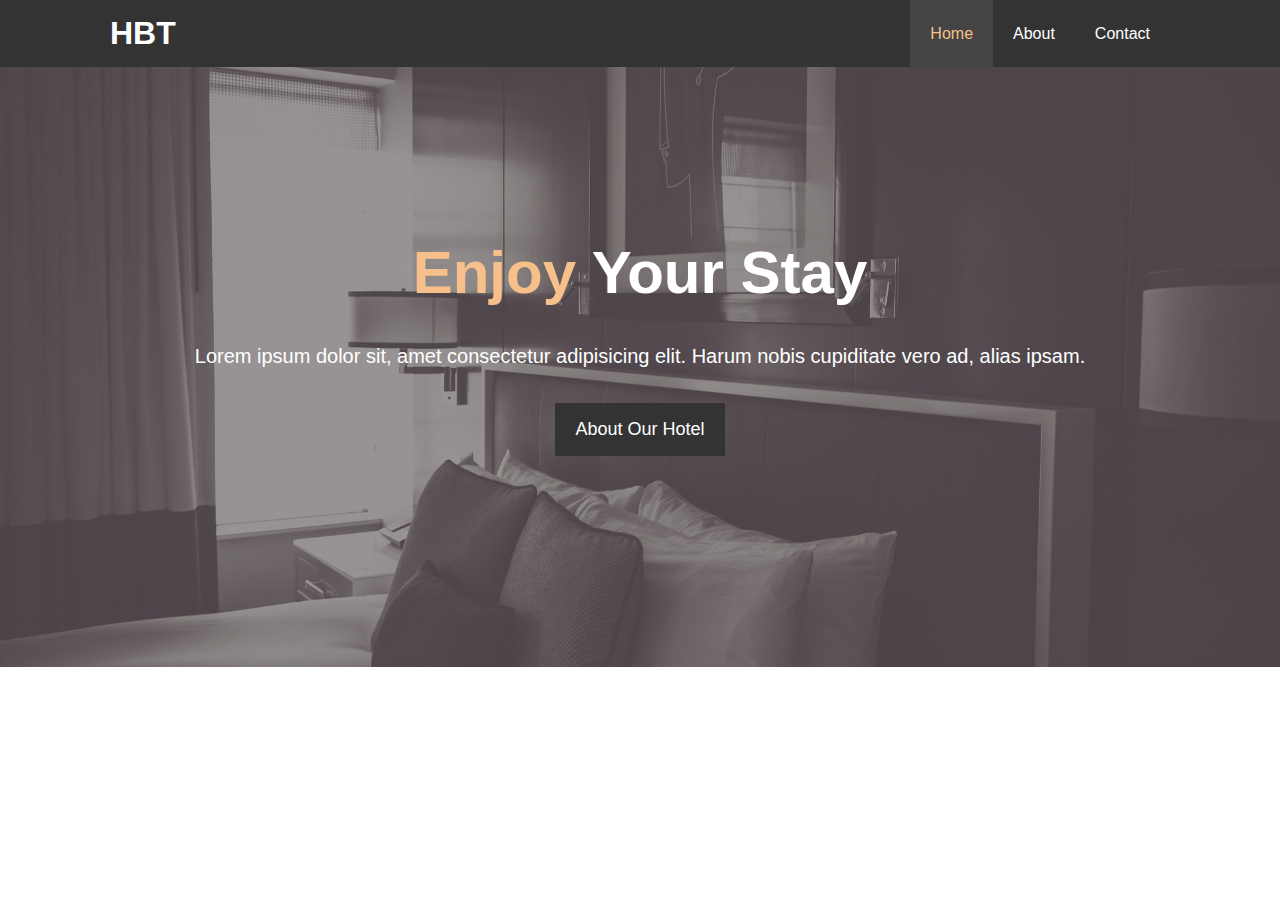
==== index.html @ 62ee6f7a "inital styling, showcase and navbar" ====
<!DOCTYPE html>
<html lang="en">
<head>
  <meta charset="UTF-8">
  <meta name="viewport" content="width=device-width, initial-scale=1.0">
  <meta http-equiv="X-UA-Compatible" content="ie=edge">
  <meta name="description" content="Welcome to the most extraordinary hotel in Boston Massachusetts">
  <meta name="keywords" content="hotel,boston hotel,new england hotel">
  <link rel="stylesheet" href="css/style.css">
  <title>Hotel BT | Welcome</title>
</head>
<body>
  <header>
    <nav id="navbar"> <!-- id navbar is where bg is, important for container-->
      <div class="container">
        <h1 class="logo"><a href="index.html">HBT</a></h1>
        <ul>
          <li><a  class="current" href="index.html">Home</a></li>
          <li><a href="about.html">About</a></li>
          <li><a href="contact.html">Contact</a></li>
        </ul>
      </div>
    </nav>

    <div id="showcase">
      <div class="container">
        <div class="showcase-content">
          <h1><span class="text-primary">Enjoy</span> Your Stay</h1>
          <p class="lead">Lorem ipsum dolor sit, amet consectetur adipisicing elit. Harum nobis cupiditate vero ad, alias ipsam.</p>
          <a class="btn" href="about.html">About Our Hotel</a>
        </div>
      </div>
    </div>
  </header>
</body>
</html>
---- css/style.css ----
/* Reset */
* {
  margin: 0; /* very helpful for lining items right up to the window */
  padding: 0;
  box-sizing: border-box; /* boxes with padding, we don't want padding to add to the actual width of the box */
}

/* Main Styling */
html, body {
  font-family: 'Segoe UI', Tahoma, Geneva, Verdana, sans-serif;
  line-height: 1.7em;
}

a {
  color: #333;
  text-decoration: none;
}

h1, h2, h3 {
  padding-bottom: 20px; /* required since we reset marg/padd in reset above */
}

p {
  margin: 10px 0;
}

/* Utility Classes */
.container { /* div within a div that organizes content in certain way */
  margin: auto;
  max-width: 1100px; /* allows responsiveness */
  overflow: auto;
  padding: 0 20px;
}

.text-primary {
  color: #f7c08a;
}

.lead {
  font-size: 20px;
}

.btn {
  display: inline-block; /* allows correct styling for a button */
  font-size: 18px;
  color: #fff;
  background: #333;
  padding: 13px 20px; /* centers words in button */
  border: none;
}

/* Navbar */
#navbar {
  background: #333;
  color: #fff;
  overflow: auto; /* background shows no matter what with this */
}

#navbar a {
  color: #fff;
}

#navbar h1 {
  float: left;
  padding-top: 20px;
}

#navbar ul {
  list-style: none;
  float: right;
}

#navbar ul li {
  float: left;
}

#navbar ul li a {
  display: block; /* allows centering of links */
  padding: 20px; /* centers links middle of navbar */
  text-align: center;
}

#navbar ul li a:hover,
#navbar ul li a.current {
  background: #444; /* very cool effect */
  color: #f7c08a;
}

/* Showcase */
#showcase {
  background: url('../img/showcase.jpg') no-repeat center center/cover;
  height: 600px; /* determines how much of bg img is displayed */
}

#showcase .showcase-content {
  color: #fff;
  text-align: center;
  padding-top: 170px;
}

#showcase .showcase-content h1 {
  font-size: 60px;
  line-height: 1.2em;
  /* padding-bottom not necessary because it is already listed above */
}

#showcase .showcase-content p {
  padding-bottom: 20px;
  line-height: 1.7em;
}
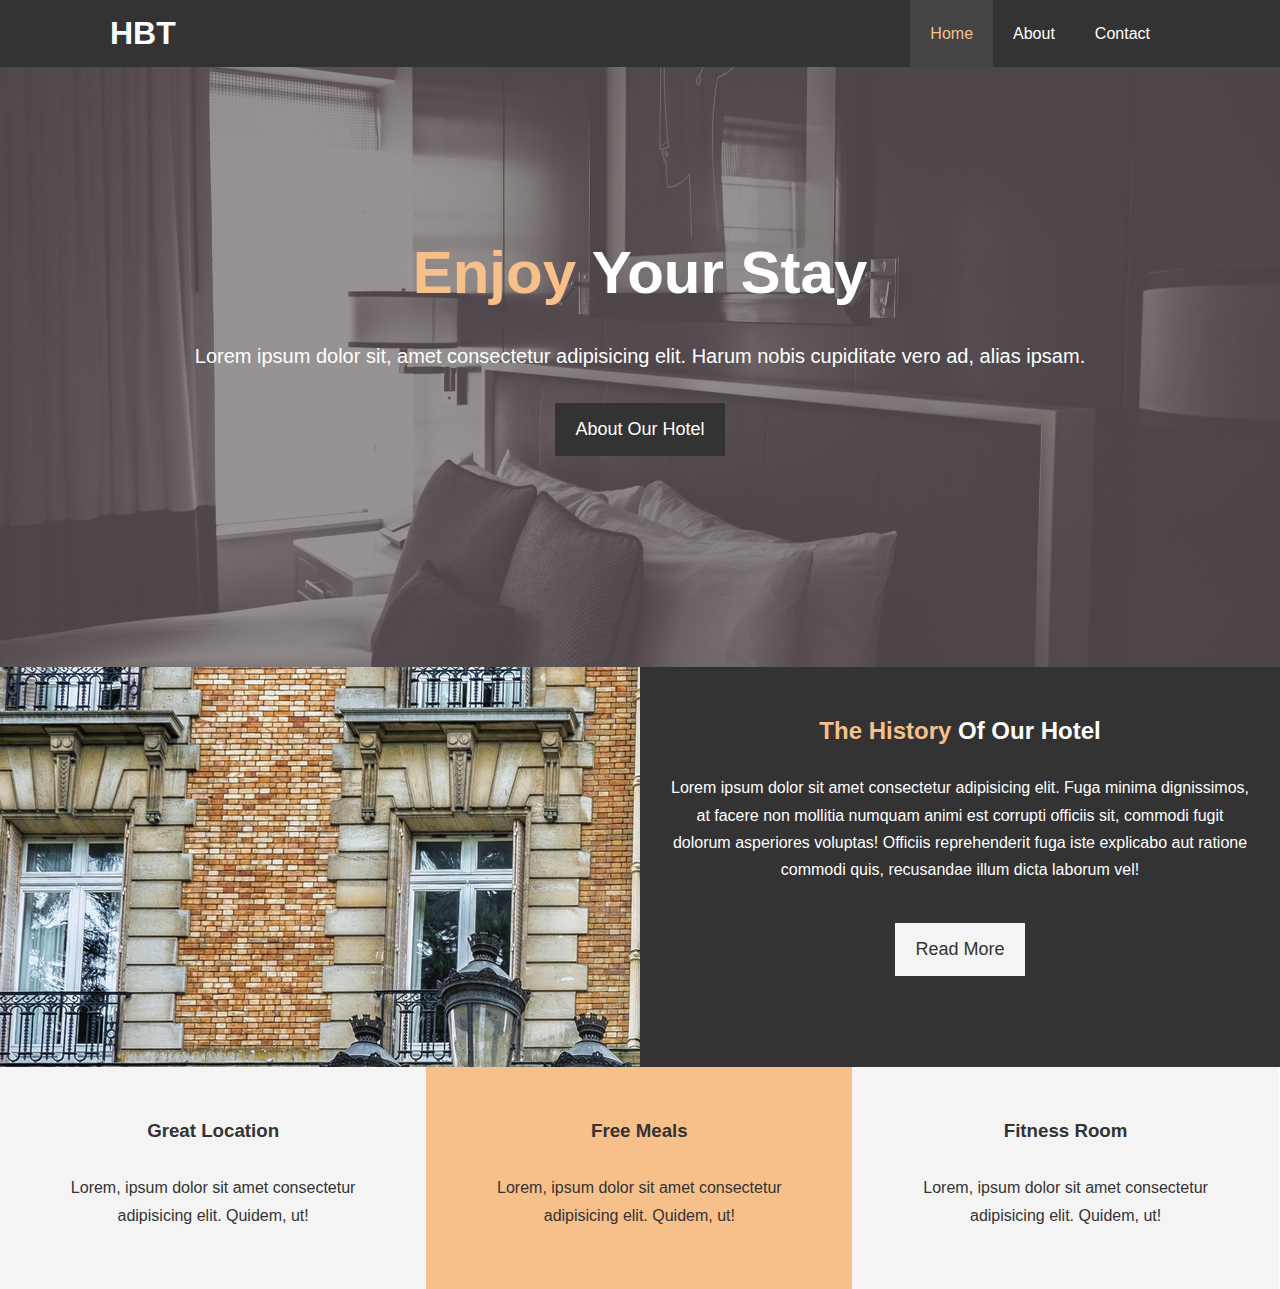
==== commit 741b49c5: "almost done first page" ====
--- a/index.html
+++ b/index.html
@@ -6,6 +6,9 @@
   <meta http-equiv="X-UA-Compatible" content="ie=edge">
   <meta name="description" content="Welcome to the most extraordinary hotel in Boston Massachusetts">
   <meta name="keywords" content="hotel,boston hotel,new england hotel">
+  <link rel="stylesheet" href="https://use.fontawesome.com/releases/v5.7.2/css/all.css" integrity="sha384-fnmOCqbTlWIlj8LyTjo7mOUStjsKC4pOpQbqyi7RrhN7udi9RwhKkMHpvLbHG9Sr" crossorigin="anonymous">
+
+
   <link rel="stylesheet" href="css/style.css">
   <title>Hotel BT | Welcome</title>
 </head>
@@ -32,5 +35,35 @@
       </div>
     </div>
   </header>
+
+  <section id="home-info" class="bg-dark">
+    <div class="info-img"></div>
+    <div class="info-content">
+      <h2><span class="text-primary">The History</span> Of Our Hotel</h2>
+      <p>
+        Lorem ipsum dolor sit amet consectetur adipisicing elit. Fuga minima dignissimos, at facere non mollitia numquam animi est corrupti officiis sit, commodi fugit dolorum asperiores voluptas! Officiis reprehenderit fuga iste explicabo aut ratione commodi quis, recusandae illum dicta laborum vel!
+      </p>
+      <a href="about.html" class="btn btn-light">Read More</a>
+    </div>
+  </section>
+
+  <section id="features">
+    <div class="box bg-light">
+      <i class="fas fa-hotel fa-3x"></i>
+      <h3>Great Location</h3>
+      <p>Lorem, ipsum dolor sit amet consectetur adipisicing elit. Quidem, ut!</p>
+    </div>
+    <div class="box bg-primary">
+      <i class="fas fa-utensils fa-3x"></i>
+        <h3>Free Meals</h3>
+        <p>Lorem, ipsum dolor sit amet consectetur adipisicing elit. Quidem, ut!</p>
+    </div>
+    <div class="box bg-light">
+      <i class="fas fa-dumbbell fa-3x"></i>
+        <h3>Fitness Room</h3>
+        <p>Lorem, ipsum dolor sit amet consectetur adipisicing elit. Quidem, ut!</p>
+    </div>
+  </section>
+  
 </body>
 </html>--- a/css/style.css
+++ b/css/style.css
@@ -46,7 +46,33 @@
   color: #fff;
   background: #333;
   padding: 13px 20px; /* centers words in button */
-  border: none;
+  border: none; /* for buttons as well, default: buttons have border, links do not, same with cursor below*/
+  cursor: pointer;
+}
+
+.btn:hover {
+  background: #f7c08a;
+  color: #333;
+}
+
+.btn-light {
+  background: #f4f4f4;
+  color: #333;
+}
+
+.bg-dark {
+  background: #333;
+  color: #fff;
+}
+
+.bg-light {
+  background: #f4f4f4;
+  color: #333;
+}
+
+.bg-primary {
+  background: #f7c08a;
+  color: #333;
 }
 
 /* Navbar */
@@ -107,4 +133,41 @@
 #showcase .showcase-content p {
   padding-bottom: 20px;
   line-height: 1.7em;
+}
+
+/* Home Info */
+#home-info {
+  height: 400px;
+}
+
+#home-info .info-img {
+  float: left;
+  width: 50%;
+  background: url('../img/photo-1.jpg') no-repeat;
+  min-height: 100%; /* makes image take up the whole space we put it in */
+}
+
+#home-info .info-content {
+  float: right;
+  width: 50%;
+  height: 100%;
+  text-align: center;
+  padding: 50px 30px;
+  overflow: hidden; /* no scrollbars if anything is bigger than window */
+}
+
+#home-info .info-content p {
+  padding-bottom: 30px;
+}
+
+/* Features */
+.box {
+  float: left; /* like list items, make 3 sub sections go horizontal */
+  width: 33.3%; /* take up even space, 3 sub sections */
+  padding: 50px; /* remember box-sizing: border-box, so padding doesn't apply to width */
+  text-align: center;
+}
+
+.box i {
+  margin-bottom: 10px;
 }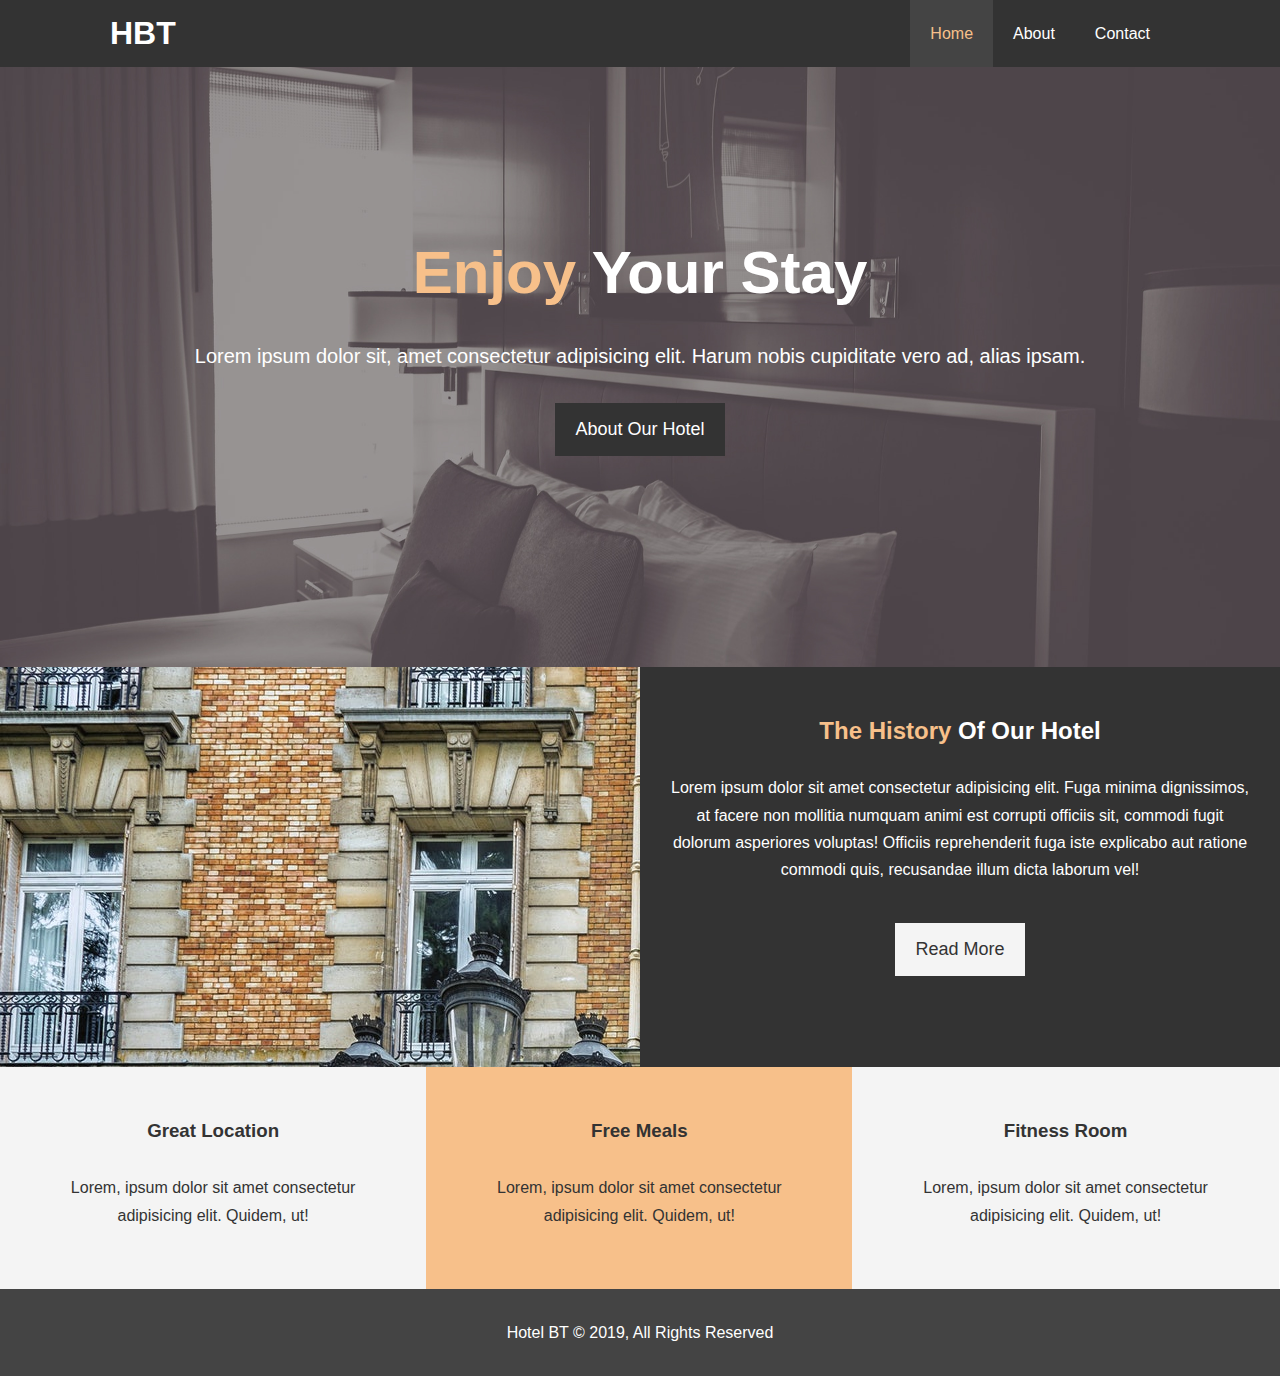
==== commit 5fa8a4e0: "about page" ====
--- a/index.html
+++ b/index.html
@@ -64,6 +64,11 @@
         <p>Lorem, ipsum dolor sit amet consectetur adipisicing elit. Quidem, ut!</p>
     </div>
   </section>
+
+  <div class="clr"></div>
   
+  <footer id="main-footer">
+    <p>Hotel BT &copy; 2019, All Rights Reserved</p>
+  </footer>
 </body>
 </html>--- a/css/style.css
+++ b/css/style.css
@@ -75,6 +75,19 @@
   color: #333;
 }
 
+.clr {
+  clear: both;
+}
+
+.l-heading {
+  font-size: 40px;
+}
+
+/* Padding */
+.py-1 { padding: 10px 0; }
+.py-2 { padding: 20px 0; }
+.py-3 { padding: 30px 0; }
+
 /* Navbar */
 #navbar {
   background: #333;
@@ -170,4 +183,49 @@
 
 .box i {
   margin-bottom: 10px;
+}
+
+/* About Info */
+#about-info .info-right {
+  float: right;
+  width: 50%;
+  min-height: 100%;
+}
+
+#about-info .info-right img {
+  display: block;
+  margin: auto; /* doesn't work unless display: block; above */
+  width: 70%;
+  border-radius: 50%;
+}
+
+#about-info .info-left {
+  float: left;
+  width: 50%;
+  min-height: 100%;
+}
+
+/* Testimonials */
+#testimonials {
+  height: 600px;
+  background: url('../img/test-bg.jpg') no-repeat center center/cover;
+  padding-top: 40px;
+}
+
+#testimonials .testimonial h2 {
+  color: #fff;
+  text-align: center;
+  padding-bottom: 40px;
+}
+
+#testimonials .testimonial img {
+  width: 100px;
+}
+
+/* Footer */
+#main-footer {
+  text-align: center;
+  background: #444;
+  color: #fff;
+  padding: 20px;
 }